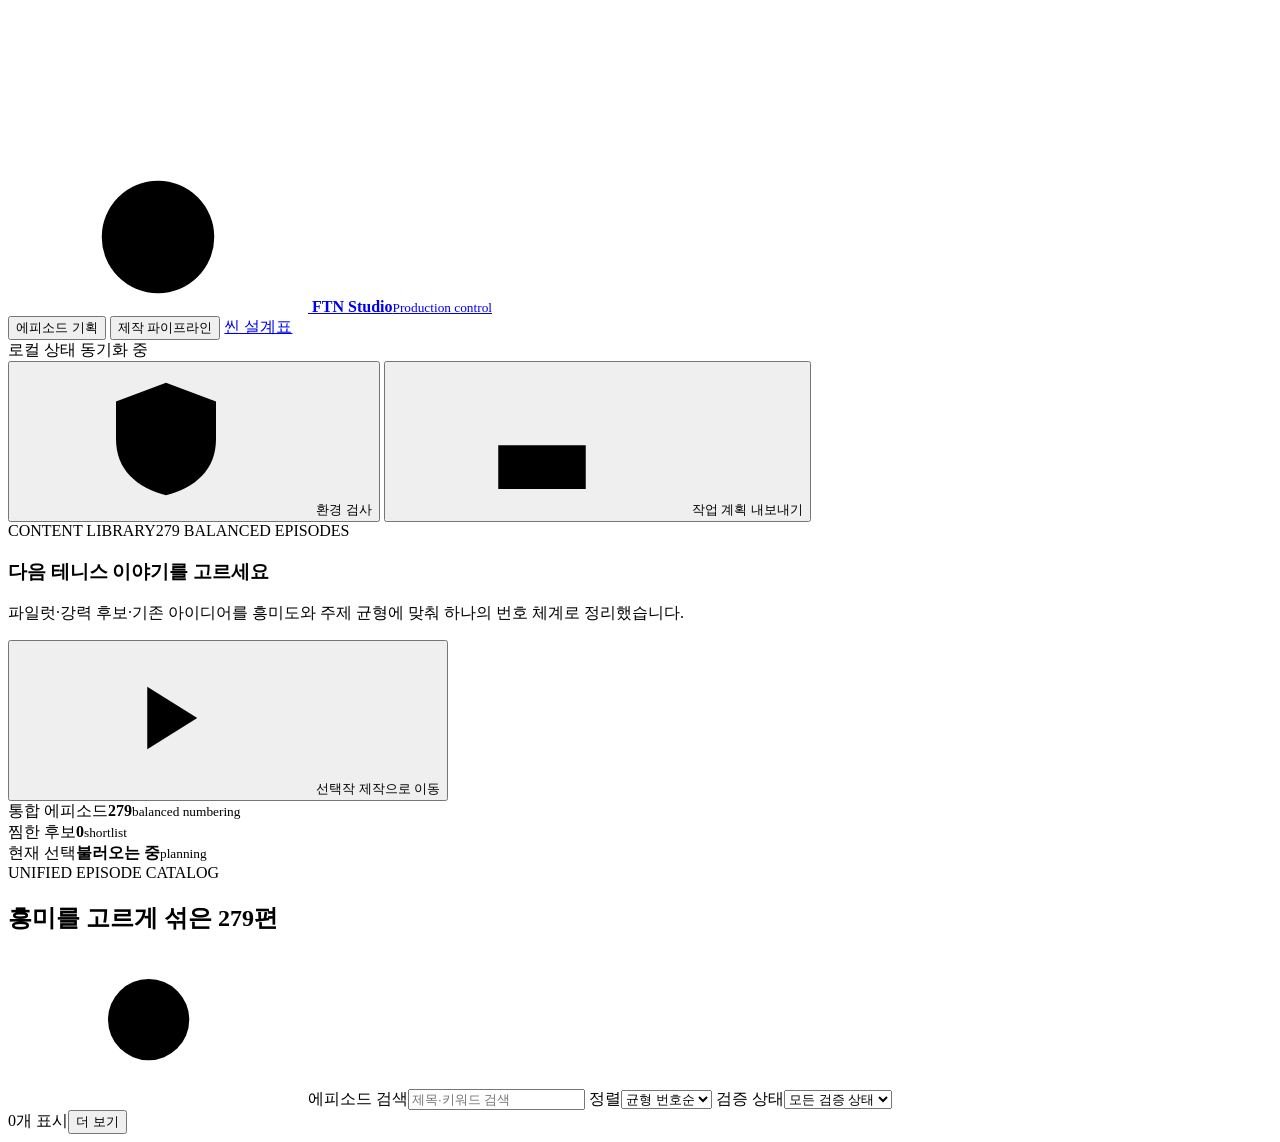
==== dashboard/public/index.html @ 21e05d6f "재미있는 테니스 노트 제작 파이프라인 초기 커밋 - 로컬 대시보드 (에피소드 기획 279편, 제작 파이프라인, 씬 설계표 에디터) - FTN-PILOT-02: V4 반전 다큐 대본" ====
<!doctype html>
<html lang="ko">
<head>
  <meta charset="utf-8">
  <meta name="viewport" content="width=device-width, initial-scale=1">
  <meta name="theme-color" content="#f3f5ef">
  <title>Fun Tennis Note Studio</title>
  <link rel="stylesheet" href="/styles.css?v=20260826-flow1">
</head>
<body>
  <svg class="svg-sprite" aria-hidden="true">
    <symbol id="i-ball" viewBox="0 0 24 24"><circle cx="12" cy="12" r="9"/><path d="M6.2 5.8c3.3 2.2 5.1 5.2 5.1 8.9M17.8 18.2c-3.3-2.2-5.1-5.2-5.1-8.9"/></symbol>
    <symbol id="i-play" viewBox="0 0 24 24"><path d="m9 7 8 5-8 5V7Z"/></symbol>
    <symbol id="i-check" viewBox="0 0 24 24"><path d="m5 12 4 4L19 6"/></symbol>
    <symbol id="i-settings" viewBox="0 0 24 24"><circle cx="12" cy="12" r="3"/><path d="M19.4 15a1.7 1.7 0 0 0 .3 1.9l.1.1-2.8 2.8-.1-.1a1.7 1.7 0 0 0-1.9-.3 1.7 1.7 0 0 0-1 1.6v.2h-4V21a1.7 1.7 0 0 0-1-1.6 1.7 1.7 0 0 0-1.9.3l-.1.1L4.2 17l.1-.1a1.7 1.7 0 0 0 .3-1.9A1.7 1.7 0 0 0 3 14H2.8v-4H3a1.7 1.7 0 0 0 1.6-1 1.7 1.7 0 0 0-.3-1.9L4.2 7 7 4.2l.1.1A1.7 1.7 0 0 0 9 4.6a1.7 1.7 0 0 0 1-1.6v-.2h4V3a1.7 1.7 0 0 0 1 1.6 1.7 1.7 0 0 0 1.9-.3l.1-.1L19.8 7l-.1.1a1.7 1.7 0 0 0-.3 1.9 1.7 1.7 0 0 0 1.6 1h.2v4H21a1.7 1.7 0 0 0-1.6 1Z"/></symbol>
    <symbol id="i-export" viewBox="0 0 24 24"><path d="M12 3v12m0-12 4 4m-4-4L8 7"/><path d="M5 13v7h14v-7"/></symbol>
    <symbol id="i-search" viewBox="0 0 24 24"><circle cx="10.5" cy="10.5" r="6.5"/><path d="m16 16 4 4"/></symbol>
    <symbol id="i-chevron" viewBox="0 0 24 24"><path d="m9 6 6 6-6 6"/></symbol>
    <symbol id="i-grid" viewBox="0 0 24 24"><rect x="3" y="3" width="7" height="7" rx="1"/><rect x="14" y="3" width="7" height="7" rx="1"/><rect x="3" y="14" width="7" height="7" rx="1"/><rect x="14" y="14" width="7" height="7" rx="1"/></symbol>
    <symbol id="i-layers" viewBox="0 0 24 24"><path d="m12 3 9 5-9 5-9-5 9-5Z"/><path d="m3 12 9 5 9-5M3 16l9 5 9-5"/></symbol>
    <symbol id="i-film" viewBox="0 0 24 24"><rect x="3" y="4" width="18" height="16" rx="2"/><path d="M7 4v16M17 4v16M3 9h4m10 0h4M3 15h4m10 0h4"/></symbol>
    <symbol id="i-audio" viewBox="0 0 24 24"><path d="M5 10v4h4l5 4V6l-5 4H5Z"/><path d="M18 9a4 4 0 0 1 0 6M20 6a8 8 0 0 1 0 12"/></symbol>
    <symbol id="i-shield" viewBox="0 0 24 24"><path d="M12 3 20 6v6c0 5-3.4 7.8-8 9-4.6-1.2-8-4-8-9V6l8-3Z"/><path d="m8 12 2.5 2.5L16 9"/></symbol>
    <symbol id="i-close" viewBox="0 0 24 24"><path d="m6 6 12 12M18 6 6 18"/></symbol>
    <symbol id="i-file" viewBox="0 0 24 24"><path d="M6 3h8l4 4v14H6V3Z"/><path d="M14 3v5h5M9 13h6M9 17h6"/></symbol>
  </svg>

  <div class="app-shell">
    <header class="app-header">
      <a class="brand" href="/" aria-label="Fun Tennis Note Studio 홈">
        <span class="brand-mark"><svg><use href="#i-ball"></use></svg></span>
        <span><strong>FTN Studio</strong><small>Production control</small></span>
      </a>
      <nav class="global-nav" aria-label="스튜디오 화면">
        <button class="global-nav-button active" data-view="planning" type="button">에피소드 기획</button>
        <button class="global-nav-button" data-view="pipeline" type="button">제작 파이프라인</button>
        <a class="global-nav-button" href="/scene-design.html">씬 설계표</a>
      </nav>
      <div class="header-status" aria-label="프로젝트 상태">
        <span class="live-dot"></span>
        <span id="saveState">로컬 상태 동기화 중</span>
      </div>
      <div class="header-actions">
        <button class="button button-ghost" id="validateButton" type="button">
          <svg><use href="#i-shield"></use></svg><span>환경 검사</span>
        </button>
        <button class="button button-primary" id="exportButton" type="button">
          <svg><use href="#i-export"></use></svg><span>작업 계획 내보내기</span>
        </button>
      </div>
    </header>

    <aside class="sidebar" id="pipelineSidebar" aria-label="제작 단계" hidden>
      <div class="sidebar-heading">
        <span>PIPELINE</span>
        <strong id="pipelinePercent">0%</strong>
      </div>
      <nav id="stageNav" class="stage-nav"></nav>
      <div class="sidebar-footer">
        <span class="eyebrow">PROJECT</span>
        <strong>FTN-EP-001-V2</strong>
        <span>9:16 · 78 sec · 18 cuts</span>
      </div>
    </aside>

    <main class="main-content">
      <section id="planningView" class="app-view planning-view">
        <section class="page-heading planning-heading">
          <div>
            <div class="eyebrow-row"><span class="eyebrow">CONTENT LIBRARY</span><span class="version-chip">279 BALANCED EPISODES</span></div>
            <h1>다음 테니스 이야기를 고르세요</h1>
            <p>파일럿·강력 후보·기존 아이디어를 흥미도와 주제 균형에 맞춰 하나의 번호 체계로 정리했습니다.</p>
          </div>
          <button class="button button-dark" id="continueSelectedButton" type="button">
            <svg><use href="#i-play"></use></svg><span>선택작 제작으로 이동</span>
          </button>
        </section>

        <section class="planning-summary" aria-label="에피소드 라이브러리 요약">
          <article><span>통합 에피소드</span><strong id="catalogCount">279</strong><small>balanced numbering</small></article>
          <article><span>찜한 후보</span><strong id="shortlistCount">0</strong><small>shortlist</small></article>
          <article class="active-episode-summary"><span>현재 선택</span><strong id="activeEpisodeTitle">불러오는 중</strong><small id="activeEpisodeStatus">planning</small></article>
        </section>

        <section class="panel catalog-panel" aria-labelledby="catalogTitle">
          <div class="panel-header catalog-header">
            <div><span class="eyebrow">UNIFIED EPISODE CATALOG</span><h2 id="catalogTitle">흥미를 고르게 섞은 279편</h2></div>
            <div class="catalog-toolbar">
              <label class="search-field catalog-search"><svg><use href="#i-search"></use></svg><span class="sr-only">에피소드 검색</span><input id="episodeSearch" type="search" placeholder="제목·키워드 검색"></label>
              <label class="compact-field"><span class="sr-only">정렬</span><select id="episodeSort"><option value="number">균형 번호순</option><option value="score">추천 점수순</option><option value="title">제목순</option></select></label>
              <label class="compact-field"><span class="sr-only">검증 상태</span><select id="verificationFilter"><option value="all">모든 검증 상태</option><option value="verified">검증 완료</option><option value="research_required">리서치 필요</option></select></label>
            </div>
          </div>
          <div id="categoryChips" class="category-chips" aria-label="에피소드 카테고리"></div>
          <div id="episodeGrid" class="episode-grid"></div>
          <div id="episodeEmpty" class="empty-state" hidden>조건에 맞는 에피소드가 없습니다.</div>
          <div class="catalog-footer"><span id="catalogResultCount">0개 표시</span><button class="button button-outline" id="loadMoreEpisodes" type="button">더 보기</button></div>
        </section>
      </section>

      <div id="pipelineView" class="app-view" hidden>
      <section class="page-heading">
        <div>
          <div class="eyebrow-row"><span class="eyebrow">재미있는 테니스 노트</span><span class="version-chip" id="pipelineVersion">RUNTIME V1</span></div>
          <h1 id="pipelineTitle">선택한 에피소드 불러오는 중</h1>
          <p id="pipelineSubtitle">기획부터 최종 검수까지, 자동 실행과 승인 지점을 한 화면에서 관리합니다.</p>
        </div>
        <button class="button button-dark" id="runNextButton" type="button">
          <svg><use href="#i-play"></use></svg>
          <span>다음 단계 실행</span>
        </button>
      </section>

      <section class="metric-grid" id="metricGrid" aria-label="프로젝트 요약"></section>

      <section class="panel script-dna-panel" aria-labelledby="scriptDnaTitle">
        <div class="panel-header script-dna-header">
          <div>
            <span class="eyebrow">SCRIPT DNA V3.2</span>
            <h2 id="scriptDnaTitle">질문에서 답으로 이어지는 4파트 문법</h2>
            <p>첫 질문을 18문장의 인과 흐름으로 풀고, 기술 정보는 쉬운 설명과 한 개의 근거로 정리합니다.</p>
          </div>
          <span class="script-lock">RULES LOCKED</span>
        </div>
        <div class="script-part-grid">
          <article class="script-part-card">
            <div class="script-part-meta"><b>01</b><span>0–12초</span></div>
            <h3>궁금증·전복</h3>
            <p>친숙한 대상에 관한 질문을 던지고 자연스러운 예상을 뒤집습니다.</p>
            <blockquote>“익숙한 {대상}, 왜 이렇게 만들어졌을까요?”</blockquote>
          </article>
          <article class="script-part-card">
            <div class="script-part-meta"><b>02</b><span>12–40초</span></div>
            <h3>원인 사슬·위기</h3>
            <p>달라진 한 가지가 움직임과 결과를 바꾸는 순서를 차근차근 잇습니다.</p>
            <blockquote>“작은 차이는 결국 경기 전체를 흔듭니다.”</blockquote>
          </article>
          <article class="script-part-card">
            <div class="script-part-meta"><b>03</b><span>40–72초</span></div>
            <h3>해결·검증</h3>
            <p>관점을 바꾼 해결책과 공식 근거를 처음 듣는 말로 설명합니다.</p>
            <blockquote>“해결은 힘이 아니라 조건을 바꾸는 데 있었습니다.”</blockquote>
          </article>
          <article class="script-part-card">
            <div class="script-part-meta"><b>04</b><span>72–90초</span></div>
            <h3>답변·다정한 회수</h3>
            <p>첫 질문에 명확히 답하고 새로운 정보 없이 편안하게 마무리합니다.</p>
            <blockquote>“이제 익숙한 모습이 왜 그렇게 정해졌는지 설명할 수 있습니다.”</blockquote>
          </article>
        </div>

        <div class="evidence-layer" aria-labelledby="evidenceLayerTitle">
          <div class="evidence-layer-copy">
            <span class="eyebrow">EVIDENCE LAYER</span>
            <h3 id="evidenceLayerTitle">전문성은 한 컷에 한 근거만</h3>
            <p>원리는 쉽게 읽고, 규격과 수치는 0.8~1.5초 그래픽으로 보완합니다.</p>
          </div>
          <div class="evidence-flow" aria-label="근거 표현 순서">
            <div><b>FACT</b><span>무슨 일이 있었나</span></div>
            <i aria-hidden="true">→</i>
            <div><b>WHY</b><span>원리 한 가지</span></div>
            <i aria-hidden="true">→</i>
            <div><b>PROOF</b><span>규격·단면·비교</span></div>
          </div>
          <div class="evidence-limits">
            <span>기술 컷 연속 2개 이하</span>
            <span>전문용어 최대 2개</span>
            <span>출처 없는 정밀 수치 금지</span>
          </div>
        </div>
        <div class="script-guardrails" aria-label="대본 고정 규칙">
          <span>정확히 18문장</span>
          <span>CUT 01 · 궁금증 질문</span>
          <span>CUT 10 · 위기 비트</span>
          <span>CUT 11 · 전환 선언</span>
          <span>CUT 18 · 첫 질문의 답</span>
          <span>한 문장 = 한 컷</span>
          <span>말투: -습니다 중심 · -까요?/-죠/-네요 포인트</span>
          <span>핵심 주장 = 원리 또는 근거 1개</span>
          <span class="script-ban">금지: 거든요 · 셈입니다 · 그렇죠 · 청자 호명</span>
        </div>
      </section>


      <section class="panel script-editor-panel" aria-labelledby="scriptEditorTitle">
        <div class="panel-header script-editor-header">
          <div>
            <span class="eyebrow">WORKING SCRIPT</span>
            <h2 id="scriptEditorTitle">18문장 대본 작업실</h2>
            <p>공식·1차 자료 조사 후 한국어 낭독 흐름을 다시 편집해, 자연스러운 18문장과 컷별 근거를 함께 저장합니다.</p>
          </div>
          <div class="script-editor-tools">
            <label class="rhythm-field" for="scriptRhythmProfile">
              <span>슬롯 리듬</span>
              <select id="scriptRhythmProfile">
                <option value="auto">자동 순환 · 권장</option>
                <option value="time">시간 압축</option>
                <option value="object">무관심 대상</option>
                <option value="rule">규정 인용</option>
                <option value="result">결과 선행</option>
                <option value="physics">물리 한계</option>
                <option value="history">인물·역사</option>
              </select>
              <small id="slotRhythmNote">에피소드마다 다른 슬롯 계열을 배정합니다.</small>
            </label>
            <span class="readiness-badge" id="projectReadiness">상태 확인 중</span>
          </div>
        </div>
        <textarea id="scriptEditor" class="script-editor" rows="18" spellcheck="false" aria-describedby="scriptEditorHelp"></textarea>
        <div class="operation-progress" id="scriptProgress" data-status="running" aria-live="polite" hidden>
          <div class="operation-progress-head"><span class="operation-progress-dot" aria-hidden="true"></span><strong id="scriptProgressLabel">대본 생성 준비</strong><b id="scriptProgressPercent">0%</b></div>
          <div class="operation-progress-track" id="scriptProgressBar" role="progressbar" aria-label="대본 작업 진행률" aria-valuemin="0" aria-valuemax="100" aria-valuenow="0"><span></span></div>
          <small id="scriptProgressDetail">작업을 준비하고 있습니다.</small>
        </div>
        <div class="script-editor-footer">
          <p id="scriptEditorHelp">공식자료는 한 번 저장하고, 문장만 반복해서 다듬을 수 있습니다.</p>
          <div class="script-action-flow" aria-label="대본 제작 단계">
            <div class="script-action-step" id="researchActionStep" data-state="pending">
              <span class="script-action-index" aria-hidden="true">1</span>
              <div>
                <button class="button button-outline" id="researchScriptButton" type="button">공식자료 조사</button>
                <small id="researchScriptStatus">에피소드마다 한 번</small>
              </div>
            </div>
            <div class="script-action-step" id="rewriteActionStep" data-state="locked">
              <span class="script-action-index" aria-hidden="true">2</span>
              <div>
                <button class="button button-outline" id="rewriteScriptButton" type="button">문장 다듬기</button>
                <small id="rewriteScriptStatus">조사 완료 후 반복 가능</small>
              </div>
            </div>
            <button class="button button-primary" id="saveScriptButton" type="button">대본 저장</button>
          </div>
        </div>
      </section>

      <section class="panel reference-library-panel" aria-labelledby="referenceLibraryTitle">
        <div class="panel-header reference-library-header">
          <div>
            <span class="eyebrow">REFERENCE LOCK</span>
            <h2 id="referenceLibraryTitle">테니스 형태·캐릭터·브랜드 기준</h2>
            <p>형태 4종은 모든 이미지·영상의 기준입니다. 테돌이와 테니스노트 브랜드는 필요할 때만 사용합니다.</p>
          </div>
          <span class="reference-ready-badge" id="referenceLibraryStatus">확인 중</span>
        </div>
        <div class="reference-asset-grid" id="referenceLibraryCards"></div>
        <div class="reference-policy-strip">
          <span><b>ALWAYS</b> 코트 · 공 · 네트 · 라켓 형태 잠금</span>
          <span><b>IF CHARACTER</b> 테돌이만 사용</span>
          <span><b>IF BRAND</b> 테니스노트 로고·아이콘만 사용</span>
        </div>
      </section>

      <section class="panel visual-research-panel" aria-labelledby="visualResearchTitle">
        <div class="panel-header visual-research-header">
          <div>
            <span class="eyebrow">SUBJECT RESEARCH</span>
            <h2 id="visualResearchTitle">주제별 형태 레퍼런스</h2>
            <p>낯선 장비와 구조는 특허·공식 자료·논문·실물 기록을 한 번 조사합니다. 선택하고 승인한 구조만 이미지와 영상 프롬프트에 사용합니다.</p>
          </div>
          <div class="visual-research-actions">
            <span class="reference-ready-badge" id="visualResearchStatus">조사 전</span>
            <button class="button button-outline" id="researchVisualReferencesButton" type="button">시각 레퍼런스 조사</button>
            <button class="button button-primary" id="approveVisualReferencesButton" type="button" disabled>선택 레퍼런스 승인</button>
          </div>
        </div>
        <div class="operation-progress" id="visualResearchProgress" data-status="running" aria-live="polite" hidden>
          <div class="operation-progress-head"><span class="operation-progress-dot" aria-hidden="true"></span><strong id="visualResearchProgressLabel">시각 조사 준비</strong><b id="visualResearchProgressPercent">0%</b></div>
          <div class="operation-progress-track" id="visualResearchProgressBar" role="progressbar" aria-label="시각 레퍼런스 조사 진행률" aria-valuemin="0" aria-valuemax="100" aria-valuenow="0"><span></span></div>
          <small id="visualResearchProgressDetail">조사 범위를 준비하고 있습니다.</small>
        </div>
        <div class="visual-research-empty" id="visualResearchEmpty">
          <span class="visual-research-empty-icon" aria-hidden="true"><svg><use href="#i-search"></use></svg></span>
          <div><strong>아직 주제 전용 레퍼런스가 없습니다.</strong><p>먼저 공식자료 조사를 끝낸 뒤 실행하세요. 공개 사용이 확인된 이미지만 로컬에 저장하고, 나머지는 출처 링크로 검토합니다.</p></div>
        </div>
        <div class="visual-geometry-summary" id="visualGeometrySummary" hidden></div>
        <div class="visual-reference-grid" id="visualReferenceCards" hidden></div>
        <div class="visual-research-warnings" id="visualResearchWarnings" hidden></div>
      </section>

      <div class="workspace-grid">
        <section class="panel provider-panel" aria-labelledby="providerTitle">
          <div class="panel-header">
            <div>
              <span class="eyebrow">GENERATION ENGINE</span>
              <h2 id="providerTitle">생성 엔진</h2>
            </div>
            <span class="help-text">기본값이며 컷별 변경 가능</span>
          </div>
          <div id="providerCards" class="provider-cards"></div>
          <div class="provider-controls">
            <label class="field">
              <span>컷당 후보 수</span>
              <select id="variantSelect">
                <option value="1">1개</option>
                <option value="2">2개</option>
                <option value="3">3개</option>
                <option value="4">4개</option>
              </select>
            </label>
            <label class="field">
              <span>프롬프트 언어</span>
              <select id="languageSelect">
                <option value="en">English</option>
                <option value="ko">한국어</option>
              </select>
            </label>
            <button class="button button-outline" id="applyProviderAll" type="button">기본 엔진을 전체 컷에 적용</button>
          </div>
          <div class="guardrail-row">
            <label class="switch-control">
              <input id="silentToggle" type="checkbox">
              <span class="switch-ui" aria-hidden="true"></span>
              <span><strong>무음 생성</strong><small>음성·음악·효과음 생성 금지</small></span>
            </label>
            <label class="switch-control">
              <input id="labelsToggle" type="checkbox">
              <span class="switch-ui" aria-hidden="true"></span>
              <span><strong>기술 라벨 후반 삽입</strong><small>생성 영상의 깨진 글자 방지</small></span>
            </label>
          </div>
        </section>

        <section class="panel automation-panel" aria-labelledby="automationTitle">
          <div class="panel-header">
            <div>
              <span class="eyebrow">AUTOMATION</span>
              <h2 id="automationTitle">단계별 실행 방식</h2>
            </div>
            <button class="text-button" id="saveButton" type="button">지금 저장</button>
          </div>
          <div class="mode-legend" aria-label="실행 방식 설명">
            <span><i class="legend-auto"></i>자동</span>
            <span><i class="legend-review"></i>검토 후</span>
            <span><i class="legend-manual"></i>수동</span>
          </div>
          <div id="automationList" class="automation-list"></div>
        </section>
      </div>

      <section class="panel voice-panel" aria-labelledby="voiceTitle">
        <div class="panel-header voice-header">
          <div><span class="eyebrow">TYPECAST TTS</span><h2 id="voiceTitle">필재 목소리 더빙</h2></div>
          <span class="connection-badge" id="typecastConnection">연결 확인 중</span>
        </div>
        <div class="voice-layout">
          <div class="voice-settings">
            <div class="voice-callout" id="typecastCallout"></div>
            <div class="voice-fields">
              <label class="field"><span>목소리</span><select id="typecastVoiceSelect"><option value="">필재 · 목록 새로고침 필요</option></select></label>
              <label class="field"><span>Voice ID</span><input id="typecastVoiceId" type="text" placeholder="tc_... 또는 uc_..." autocomplete="off"></label>
              <label class="field"><span>모델</span><select id="typecastModel"><option value="ssfm-v30">SSFM v3.0 · 권장</option><option value="ssfm-v21">SSFM v2.1</option></select></label>
              <label class="field"><span>발화 속도</span><input id="typecastTempo" type="number" min="0.5" max="2" step="0.01"></label>
              <label class="field"><span>문장 간격 목표</span><div class="suffix-input"><input id="sentenceGapMs" type="number" min="0" max="1000" step="10"><span>ms</span></div></label>
            </div>
            <p class="voice-note">문장 간격은 생성 후 편집 목표값입니다. Typecast API에는 문장 간 무음 길이를 직접 고정하는 옵션이 없어, 생성본을 듣고 70~110ms 범위로 정리합니다.</p>
            <div class="voice-actions">
              <button class="button button-outline" id="refreshVoicesButton" type="button">목소리 목록 새로고침</button>
              <a class="button button-ghost" id="openTypecastApiConsole" href="https://typecast.ai/developers/api/" target="_blank" rel="noreferrer">API 콘솔 열기</a>
              <a class="button button-ghost" id="openTypecastStudio" href="https://studio.typecast.ai/text-to-speech" target="_blank" rel="noreferrer">Typecast Studio 열기</a>
              <button class="button button-ghost" id="checkVoiceFileButton" type="button">내보낸 WAV 확인</button>
              <button class="button button-primary" id="generateVoiceButton" type="button">더빙 생성</button>
            </div>
            <div class="operation-progress" id="voiceProgress" data-status="running" aria-live="polite" hidden>
              <div class="operation-progress-head"><span class="operation-progress-dot" aria-hidden="true"></span><strong id="voiceProgressLabel">더빙 생성 준비</strong><b id="voiceProgressPercent">0%</b></div>
              <div class="operation-progress-track" id="voiceProgressBar" role="progressbar" aria-label="Typecast 더빙 생성 진행률" aria-valuemin="0" aria-valuemax="100" aria-valuenow="0"><span></span></div>
              <small id="voiceProgressDetail">Typecast 요청을 준비하고 있습니다.</small>
            </div>
          </div>
          <div class="script-preview">
            <div class="script-meta"><span>최종 내레이션</span><strong id="scriptCharacters">0자</strong></div>
            <div id="narrationScript" class="script-text"></div>
            <div class="audio-result" id="voiceResult"></div>
          </div>
        </div>
      </section>

      <section class="panel production-launch-panel" aria-labelledby="productionLaunchTitle">
        <div class="panel-header production-launch-header">
          <div><span class="eyebrow">PRODUCTION LAUNCH</span><h2 id="productionLaunchTitle">스토리보드 · 영상 제작</h2><p>Higgsfield 연결 컷은 실제 파일을 생성하고, Flow 컷은 웹 실행용 대기열로 분리합니다.</p></div>
          <span class="production-sequence">더빙 → 스토리보드 → 영상</span>
        </div>
        <div class="production-launch-grid">
          <article class="production-launch-card" id="storyboardLaunchCard">
            <span class="production-launch-number">04</span>
            <span class="production-launch-icon" aria-hidden="true"><svg><use href="#i-layers"></use></svg></span>
            <div class="production-launch-copy"><span id="storyboardLaunchStatus" class="production-launch-status">상태 확인 중</span><h3>스토리보드 제작</h3><p id="storyboardLaunchNote">18컷의 첫 장면 이미지를 실제 생성하고 검토 시트 2장으로 묶습니다.</p></div>
            <button class="button button-primary production-launch-button" id="buildStoryboardButton" data-run-stage="keyframes" type="button">스토리보드 실제 생성</button>
          </article>
          <div class="production-launch-arrow" aria-hidden="true"><svg><use href="#i-chevron"></use></svg></div>
          <article class="production-launch-card" id="videoLaunchCard">
            <span class="production-launch-number">05</span>
            <span class="production-launch-icon" aria-hidden="true"><svg><use href="#i-film"></use></svg></span>
            <div class="production-launch-copy"><span id="videoLaunchStatus" class="production-launch-status">상태 확인 중</span><h3>영상 제작</h3><p id="videoLaunchNote">Higgsfield 컷은 실제 영상을 생성하며 Flow 컷은 웹 수동 실행으로 남깁니다.</p></div>
            <button class="button button-primary production-launch-button" id="buildVideoButton" data-run-stage="video" type="button">영상 실제 생성</button>
          </article>
        </div>
        <div class="operation-progress" id="videoProgress" data-status="idle" aria-live="polite" hidden>
          <div class="operation-progress-head"><span class="operation-progress-dot" aria-hidden="true"></span><strong id="videoProgressLabel">영상 생성 준비</strong><b id="videoProgressPercent">0%</b></div>
          <div class="operation-progress-track" id="videoProgressBar" role="progressbar" aria-label="Higgsfield 영상 생성 진행률" aria-valuemin="0" aria-valuemax="100" aria-valuenow="0"><span></span></div>
          <small id="videoProgressDetail">Higgsfield로 설정한 컷만 실제 생성합니다.</small>
        </div>
      </section>

      <section class="panel flow-prompt-panel" aria-labelledby="flowPromptTitle">
        <div class="flow-prompt-header">
          <div class="flow-prompt-heading">
            <span class="flow-prompt-mark" aria-hidden="true"><svg><use href="#i-layers"></use></svg></span>
            <div><span class="eyebrow">FLOW HANDOFF</span><h2 id="flowPromptTitle">Flow 이미지·영상 프롬프트</h2><p>긴 공통 앵커를 컷마다 한 장면·한 동작으로 압축하고, 첨부할 Ingredients와 시작 프레임을 따로 안내합니다.</p></div>
          </div>
          <div class="flow-prompt-actions">
            <button class="button button-outline flow-prompt-build" id="flowVisualDesignButton" type="button"><svg><use href="#i-refresh"></use></svg><span>시각 설계 다시 만들기</span></button>
            <button class="button button-dark flow-prompt-build" id="buildFlowPromptsButton" type="button"><svg><use href="#i-export"></use></svg><span>Flow 프롬프트 패키지 만들기</span></button>
          </div>
        </div>
        <div class="flow-prompt-steps" aria-label="Flow 적용 순서">
          <span><b>01</b> 이미지 프롬프트</span><span><b>02</b> Ingredients 첨부</span><span><b>03</b> 시작 프레임 → 영상</span>
        </div>
        <p class="flow-prompt-status" id="flowPromptStatus" aria-live="polite">영어 프롬프트 권장 · 컷 상세에서 한국어/영어를 전환하고 바로 복사할 수 있습니다.</p>
        <div class="operation-progress flow-operation-progress" id="flowPromptProgress" data-status="idle" aria-live="polite" hidden>
          <div class="operation-progress-head"><span class="operation-progress-dot" aria-hidden="true"></span><strong id="flowPromptProgressLabel">시각 설계 준비</strong><b id="flowPromptProgressPercent">0%</b></div>
          <div class="operation-progress-track" id="flowPromptProgressBar" role="progressbar" aria-label="18컷 시각 설계와 Flow 프롬프트 진행률" aria-valuemin="0" aria-valuemax="100" aria-valuenow="0"><span></span></div>
          <small id="flowPromptProgressDetail">공식자료와 구조 레퍼런스를 다시 사용합니다.</small>
        </div>
      </section>

      <section class="panel shot-panel" aria-labelledby="shotTitle">
        <div class="panel-header shot-header">
          <div>
            <span class="eyebrow">SHOT QUEUE</span>
            <h2 id="shotTitle">18컷 제작 대기열</h2>
          </div>
          <div class="shot-toolbar">
            <label class="search-field">
              <svg><use href="#i-search"></use></svg>
              <span class="sr-only">컷 검색</span>
              <input id="shotSearch" type="search" placeholder="내레이션 검색">
            </label>
            <label class="compact-field">
              <span class="sr-only">엔진 필터</span>
              <select id="providerFilter">
                <option value="all">모든 엔진</option>
                <option value="flow">Flow</option>
                <option value="higgsfield">Higgsfield</option>
              </select>
            </label>
          </div>
        </div>
        <div class="bulk-bar">
          <span><strong id="selectedCount">0</strong>개 선택</span>
          <div class="bulk-group" aria-label="선택 컷 생성 방식 일괄 변경">
            <label class="compact-field">
              <span class="sr-only">선택 컷 생성 방식</span>
              <select id="bulkGenerationMode">
                <option value="keyframe">키프레임 → 영상</option>
                <option value="direct">바로 영상</option>
              </select>
            </label>
            <button class="button button-small button-outline" id="applyBulkMode" type="button">방식 적용</button>
          </div>
          <div class="bulk-group" aria-label="선택 스토리보드 이미지 모델 일괄 변경">
            <label class="compact-field bulk-image-model-field">
              <span class="sr-only">선택 컷 이미지 모델</span>
              <select id="bulkImageModel">
                <option value="nano-banana-2-lite">Nano Banana 2 Lite</option>
                <option value="nano-banana-2">Nano Banana 2</option>
                <option value="nano-banana-pro">Nano Banana Pro</option>
              </select>
            </label>
            <button class="button button-small button-outline" id="applyBulkImageModel" type="button">이미지 모델 적용</button>
          </div>
          <div class="bulk-group" aria-label="선택 컷 영상 엔진과 모델 일괄 변경">
          <label class="compact-field">
            <span class="sr-only">선택 컷 엔진</span>
            <select id="bulkProvider">
              <option value="flow">Flow로 변경</option>
              <option value="higgsfield">Higgsfield로 변경</option>
            </select>
          </label>
          <label class="compact-field bulk-model-field">
            <span class="sr-only">선택 컷 모델</span>
            <select id="bulkModel" aria-label="선택한 컷에 적용할 모델"></select>
          </label>
          <button class="button button-small button-outline" id="applyBulkProvider" type="button">선택 엔진·모델 적용</button>
          </div>
        </div>
        <div class="operation-progress operation-progress-static" id="imageProgress" data-status="idle" aria-live="polite">
          <div class="operation-progress-head"><span class="operation-progress-dot" aria-hidden="true"></span><strong id="imageProgressLabel">스토리보드 준비 전</strong><b id="imageProgressPercent">0%</b></div>
          <div class="operation-progress-track" id="imageProgressBar" role="progressbar" aria-label="스토리보드 제작 진행률" aria-valuemin="0" aria-valuemax="100" aria-valuenow="0"><span></span></div>
          <small id="imageProgressDetail">대기열·파일 등록·승인 상태를 실제 완료 수로 표시합니다.</small>
        </div>
        <section class="storyboard-overview" aria-labelledby="storyboardOverviewTitle">
          <div class="storyboard-overview-header">
            <div><span class="eyebrow">STORYBOARD SHEETS</span><h3 id="storyboardOverviewTitle">18컷 시작 프레임 · 2장</h3><p>각 컷의 첫 장면을 1–9컷과 10–18컷으로 묶어 한눈에 검토합니다.</p></div>
            <span id="storyboardOverviewStatus" class="storyboard-overview-status">2장 예정</span>
          </div>
          <div id="storyboardSheetGrid" class="storyboard-sheet-grid"></div>
        </section>
        <details class="model-credit-samples">
          <summary class="model-credit-summary">
            <div class="model-credit-header"><div><span class="eyebrow">CREDIT SAMPLE</span><h3 id="modelCreditTitle">모델별 소모 크레딧 수준</h3></div><span id="creditSampleUpdated"></span></div>
            <span class="model-credit-toggle" aria-hidden="true"><svg><use href="#i-chevron"></use></svg></span>
          </summary>
          <div class="model-credit-body" aria-labelledby="modelCreditTitle">
            <div id="modelCreditSamples"></div>
            <p>1개 결과 기준입니다. 후보 수가 2개면 두 배로 계산되며 실제 실행 직전 서비스 화면의 단가를 다시 확인하세요.</p>
          </div>
        </details>
        <div class="shot-table-wrap">
          <table class="shot-table">
            <thead>
              <tr>
                <th class="check-cell"><label><span class="sr-only">전체 선택</span><input id="selectAllShots" type="checkbox"></label></th>
                <th>컷</th>
                <th>구간·내레이션</th>
                <th>생성 방식</th>
                <th>이미지 모델</th>
                <th>영상 엔진</th>
                <th>영상 모델</th>
                <th>스토리보드</th>
                <th><span class="sr-only">상세</span></th>
              </tr>
            </thead>
            <tbody id="shotTableBody"></tbody>
          </table>
        </div>
        <div id="shotEmpty" class="empty-state" hidden>조건에 맞는 컷이 없습니다.</div>
      </section>

      <div class="lower-grid">
        <section class="panel budget-panel" aria-labelledby="budgetTitle">
          <div class="panel-header">
            <div><span class="eyebrow">CREDIT PLAN</span><h2 id="budgetTitle">예상 사용량</h2></div>
          </div>
          <div id="budgetContent"></div>
        </section>
        <section class="panel artifact-panel" aria-labelledby="artifactTitle">
          <div class="panel-header">
            <div><span class="eyebrow">RECENT OUTPUT</span><h2 id="artifactTitle">최근 산출물</h2></div>
          </div>
          <div id="artifactList" class="artifact-list"></div>
        </section>
      </div>
      </div>
    </main>
  </div>

  <dialog id="shotDialog" class="dialog">
    <div class="dialog-shell">
      <div class="dialog-header">
        <div><span class="eyebrow" id="dialogEyebrow">CUT</span><h2 id="dialogTitle">컷 상세</h2></div>
        <button class="icon-button" data-close-dialog="shotDialog" type="button" aria-label="컷 상세 닫기"><svg><use href="#i-close"></use></svg></button>
      </div>
      <div id="shotDialogBody" class="dialog-body"></div>
    </div>
  </dialog>

  <dialog id="validationDialog" class="dialog">
    <div class="dialog-shell dialog-small">
      <div class="dialog-header">
        <div><span class="eyebrow">ENVIRONMENT</span><h2>제작 환경 검사</h2></div>
        <button class="icon-button" data-close-dialog="validationDialog" type="button" aria-label="환경 검사 닫기"><svg><use href="#i-close"></use></svg></button>
      </div>
      <div id="validationBody" class="dialog-body"></div>
    </div>
  </dialog>

  <dialog id="episodeDialog" class="dialog">
    <div class="dialog-shell dialog-small">
      <div class="dialog-header">
        <div><span class="eyebrow" id="episodeDialogEyebrow">EPISODE</span><h2 id="episodeDialogTitle">에피소드 상세</h2></div>
        <button class="icon-button" data-close-dialog="episodeDialog" type="button" aria-label="에피소드 상세 닫기"><svg><use href="#i-close"></use></svg></button>
      </div>
      <div id="episodeDialogBody" class="dialog-body"></div>
    </div>
  </dialog>

  <div id="toastRegion" class="toast-region" aria-live="polite" aria-atomic="true"></div>
  <script src="/app.js?v=20260826-flow1" type="module"></script>
</body>
</html>
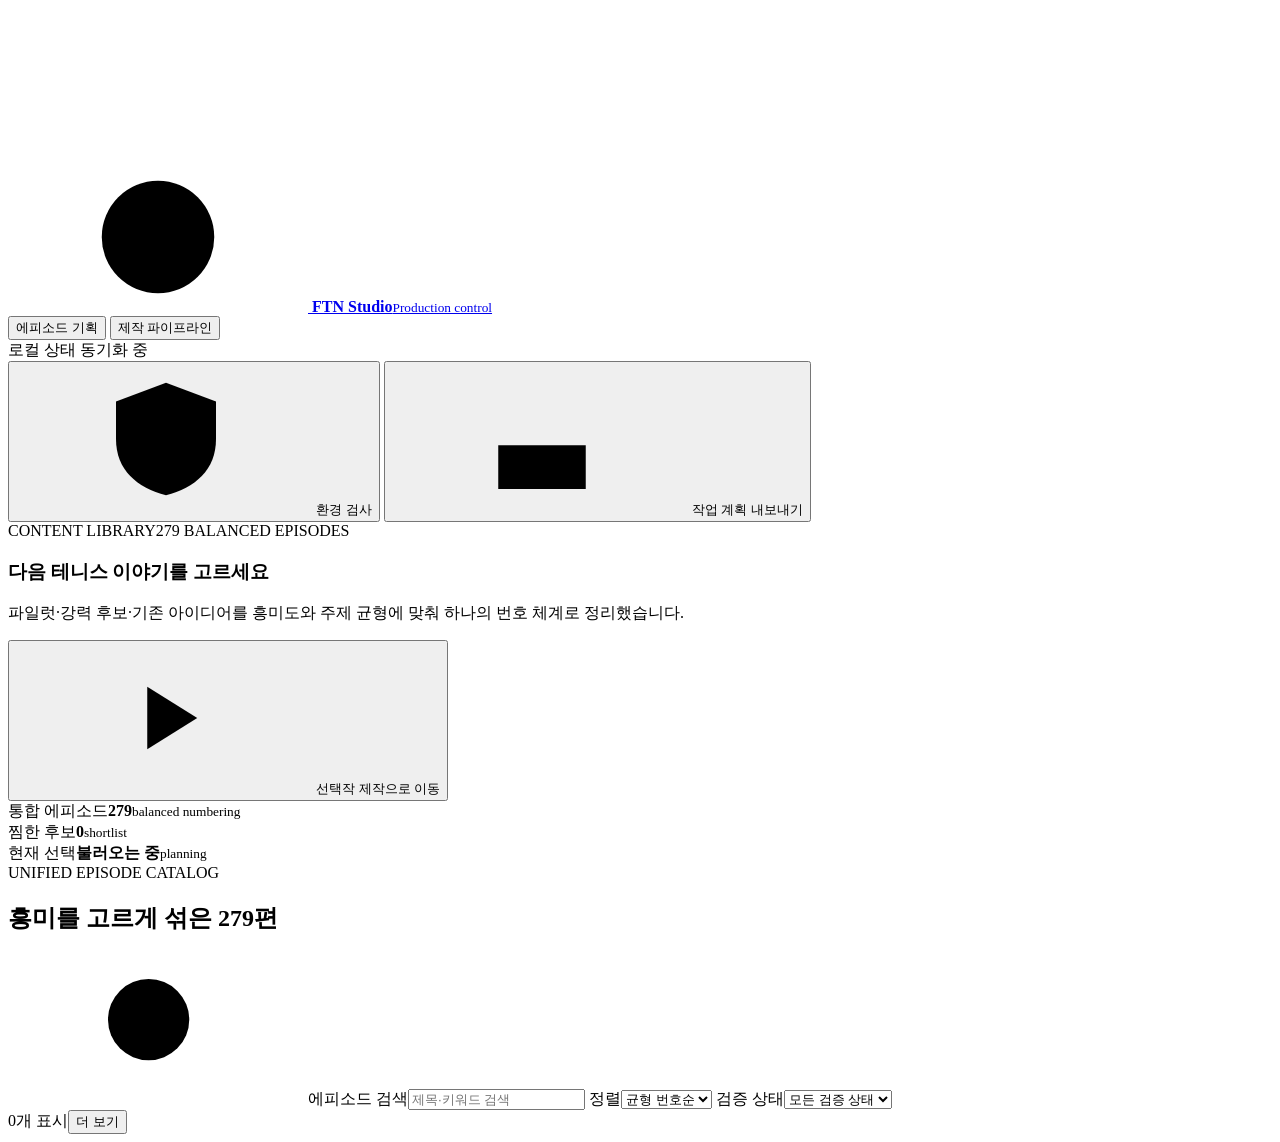
==== commit 4f401f59: "대시보드 개편: 9단계 플로우·씬설계표 보드·조사 컨텍스트 연동·폴더 번호 체계 - 파이프라인 9단계 순차 재정렬, AUTOMATION 패널을 사이드바로 통합(실행 방식+실행 버튼" ====
--- a/dashboard/public/index.html
+++ b/dashboard/public/index.html
@@ -34,7 +34,6 @@
       <nav class="global-nav" aria-label="스튜디오 화면">
         <button class="global-nav-button active" data-view="planning" type="button">에피소드 기획</button>
         <button class="global-nav-button" data-view="pipeline" type="button">제작 파이프라인</button>
-        <a class="global-nav-button" href="/scene-design.html">씬 설계표</a>
       </nav>
       <div class="header-status" aria-label="프로젝트 상태">
         <span class="live-dot"></span>
@@ -58,8 +57,8 @@
       <nav id="stageNav" class="stage-nav"></nav>
       <div class="sidebar-footer">
         <span class="eyebrow">PROJECT</span>
-        <strong>FTN-EP-001-V2</strong>
-        <span>9:16 · 78 sec · 18 cuts</span>
+        <strong id="sidebarProjectCode">FTN-EP-—</strong>
+        <span id="sidebarProjectMeta">9:16</span>
       </div>
     </aside>
 
@@ -113,39 +112,84 @@
 
       <section class="metric-grid" id="metricGrid" aria-label="프로젝트 요약"></section>
 
-      <section class="panel script-dna-panel" aria-labelledby="scriptDnaTitle">
+      <details class="panel reference-library-panel" id="referenceLibraryPanel">
+        <summary class="reference-library-summary">
+          <div>
+            <span class="eyebrow">REFERENCE LOCK</span>
+            <h2 id="referenceLibraryTitle">테니스 형태·캐릭터·브랜드 기준</h2>
+          </div>
+          <span class="reference-ready-badge" id="referenceLibraryStatus">확인 중</span>
+        </summary>
+        <p class="reference-library-desc">형태 4종(공·코트·네트·라켓)은 모든 엔진의 이미지·영상 생성에 필수 첨부합니다. 테돌이는 매 화 최소 1회 엑스트라·설명 캐릭터로 등장하고, 간판·브랜드가 필요한 장면은 테니스노트 로고만 사용합니다.</p>
+        <div class="reference-asset-grid" id="referenceLibraryCards"></div>
+        <div class="reference-policy-strip">
+          <span><b>ALWAYS</b> 코트 · 공 · 네트 · 라켓 형태 잠금</span>
+          <span><b>CHARACTER</b> 테돌이 · 매 화 1회 이상 등장</span>
+          <span><b>IF BRAND</b> 테니스노트 로고·아이콘만 사용</span>
+          <label class="button button-small button-outline reference-upload-label">레퍼런스 추가<input type="file" id="referenceUploadInput" accept="image/png,image/jpeg,image/webp" multiple hidden></label>
+        </div>
+      </details>
+
+            <section class="panel visual-research-panel" aria-labelledby="visualResearchTitle">
+        <div class="panel-header visual-research-header">
+          <div>
+            <span class="eyebrow">SUBJECT RESEARCH</span>
+            <h2 id="visualResearchTitle">주제별 형태 레퍼런스</h2>
+            <p>공식자료(팩트·출처)와 시각 자료(형태·구조 레퍼런스)를 한 번에 조사합니다. 선택·승인한 구조만 이미지와 영상 프롬프트에 사용합니다.</p>
+          </div>
+          <div class="visual-research-actions">
+            <span class="reference-ready-badge" id="visualResearchStatus">조사 전</span>
+            <button class="button button-outline" id="researchVisualReferencesButton" type="button">자료 조사 시작 (공식+시각)</button>
+            <button class="button button-primary" id="approveVisualReferencesButton" type="button" disabled>선택 레퍼런스 승인</button>
+          </div>
+        </div>
+        <div class="operation-progress" id="visualResearchProgress" data-status="running" aria-live="polite" hidden>
+          <div class="operation-progress-head"><span class="operation-progress-dot" aria-hidden="true"></span><strong id="visualResearchProgressLabel">시각 조사 준비</strong><b id="visualResearchProgressPercent">0%</b></div>
+          <div class="operation-progress-track" id="visualResearchProgressBar" role="progressbar" aria-label="시각 레퍼런스 조사 진행률" aria-valuemin="0" aria-valuemax="100" aria-valuenow="0"><span></span></div>
+          <small id="visualResearchProgressDetail">조사 범위를 준비하고 있습니다.</small>
+        </div>
+        <div class="visual-research-empty" id="visualResearchEmpty">
+          <span class="visual-research-empty-icon" aria-hidden="true"><svg><use href="#i-search"></use></svg></span>
+          <div><strong>아직 주제 전용 레퍼런스가 없습니다.</strong><p>버튼 하나로 공식자료 조사와 시각 레퍼런스 조사가 순서대로 실행됩니다. 공개 사용이 확인된 이미지만 로컬에 저장하고, 나머지는 출처 링크로 검토합니다.</p></div>
+        </div>
+        <div class="visual-geometry-summary" id="visualGeometrySummary" hidden></div>
+        <div class="visual-reference-grid" id="visualReferenceCards" hidden></div>
+        <div class="visual-research-warnings" id="visualResearchWarnings" hidden></div>
+      </section>
+
+      <section class="panel script-dna-panel" aria-labelledby="scriptDnaTitle" hidden>
         <div class="panel-header script-dna-header">
           <div>
-            <span class="eyebrow">SCRIPT DNA V3.2</span>
-            <h2 id="scriptDnaTitle">질문에서 답으로 이어지는 4파트 문법</h2>
-            <p>첫 질문을 18문장의 인과 흐름으로 풀고, 기술 정보는 쉬운 설명과 한 개의 근거로 정리합니다.</p>
+            <span class="eyebrow">SCRIPT DNA V4 · 반전 다큐 아크</span>
+            <h2 id="scriptDnaTitle">반전 훅에서 다큐 종결로 이어지는 스토리 문법</h2>
+            <p>①강한 훅 ②최소 1회의 반전 ③의문문 한두 번 ④완결감 있는 종결 — 소재에 맞으면 18문장 반전 다큐 아크를 쓰고, 어색하면 4원칙만 지키며 변형합니다.</p>
           </div>
           <span class="script-lock">RULES LOCKED</span>
         </div>
         <div class="script-part-grid">
           <article class="script-part-card">
-            <div class="script-part-meta"><b>01</b><span>0–12초</span></div>
-            <h3>궁금증·전복</h3>
-            <p>친숙한 대상에 관한 질문을 던지고 자연스러운 예상을 뒤집습니다.</p>
-            <blockquote>“익숙한 {대상}, 왜 이렇게 만들어졌을까요?”</blockquote>
+            <div class="script-part-meta"><b>01</b><span>0–18초 · CUT 1~3</span></div>
+            <h3>반전 훅 · 뜻밖의 과거</h3>
+            <p>질문이 아니라 선언으로 엽니다. 익숙한 대상의 뜻밖의 정체를 단정해 시청을 멈추게 합니다.</p>
+            <blockquote>“코트를 점령한 이 노란 공, 사실 쉰 살을 갓 넘긴 신입입니다.”</blockquote>
           </article>
           <article class="script-part-card">
-            <div class="script-part-meta"><b>02</b><span>12–40초</span></div>
-            <h3>원인 사슬·위기</h3>
-            <p>달라진 한 가지가 움직임과 결과를 바꾸는 순서를 차근차근 잇습니다.</p>
-            <blockquote>“작은 차이는 결국 경기 전체를 흔듭니다.”</blockquote>
+            <div class="script-part-meta"><b>02</b><span>18–45초 · CUT 4~8</span></div>
+            <h3>미스터리 발생 · 해답 발견</h3>
+            <p>변화의 계기로 묘한 문제가 생기고, 감각적인 현상을 거쳐 해답이 발견됩니다.</p>
+            <blockquote>“흰 공이 흰 라인을 지나는 순간, 감쪽같이 사라져 버린 겁니다.”</blockquote>
           </article>
           <article class="script-part-card">
-            <div class="script-part-meta"><b>03</b><span>40–72초</span></div>
-            <h3>해결·검증</h3>
-            <p>관점을 바꾼 해결책과 공식 근거를 처음 듣는 말로 설명합니다.</p>
-            <blockquote>“해결은 힘이 아니라 조건을 바꾸는 데 있었습니다.”</blockquote>
+            <div class="script-part-meta"><b>03</b><span>45–72초 · CUT 9~13</span></div>
+            <h3>두 번째 반전 · 유일한 질문 · 해소</h3>
+            <p>뜻밖의 장애물을 세우고, 에피소드의 유일한 의문문으로 궁금증을 터뜨린 뒤 신중하게 해소합니다.</p>
+            <blockquote>“그렇다면 규칙은 왜 바로 문을 열어주지 않았을까요?”</blockquote>
           </article>
           <article class="script-part-card">
-            <div class="script-part-meta"><b>04</b><span>72–90초</span></div>
-            <h3>답변·다정한 회수</h3>
-            <p>첫 질문에 명확히 답하고 새로운 정보 없이 편안하게 마무리합니다.</p>
-            <blockquote>“이제 익숙한 모습이 왜 그렇게 정해졌는지 설명할 수 있습니다.”</blockquote>
+            <div class="script-part-meta"><b>04</b><span>72–100초 · CUT 14~18</span></div>
+            <h3>잔여 사실 · 회수 · 다큐 종결</h3>
+            <p>오해를 바로잡는 의외의 사실을 하나 주고, 첫 훅의 대상을 다시 불러 완결감 있는 어미로 닫습니다.</p>
+            <blockquote>“알고 보면 보는 사람을 위해 허용된 색이었던 것이었습니다.”</blockquote>
           </article>
         </div>
 
@@ -169,14 +213,15 @@
           </div>
         </div>
         <div class="script-guardrails" aria-label="대본 고정 규칙">
-          <span>정확히 18문장</span>
-          <span>CUT 01 · 궁금증 질문</span>
-          <span>CUT 10 · 위기 비트</span>
-          <span>CUT 11 · 전환 선언</span>
-          <span>CUT 18 · 첫 질문의 답</span>
-          <span>한 문장 = 한 컷</span>
-          <span>말투: -습니다 중심 · -까요?/-죠/-네요 포인트</span>
-          <span>핵심 주장 = 원리 또는 근거 1개</span>
+          <span>정확히 18문장 · 한 문장 = 한 컷</span>
+          <span>CUT 01 · 반전 훅 (질문 금지)</span>
+          <span>CUT 09 · 두 번째 반전</span>
+          <span>CUT 11 · 유일한 의문문</span>
+          <span>CUT 14 · 오해 교정 잔여 사실</span>
+          <span>CUT 18 · "~였던 것이었습니다" 종결</span>
+          <span>말투: -습니다 8~13 · -죠/-까요 4~6</span>
+          <span>공백 제외 650~850자 · TTS 템포 1.2</span>
+          <span>틀 아님: 4원칙 지키면 슬롯 변형 가능</span>
           <span class="script-ban">금지: 거든요 · 셈입니다 · 그렇죠 · 청자 호명</span>
         </div>
       </section>
@@ -234,52 +279,10 @@
         </div>
       </section>
 
-      <section class="panel reference-library-panel" aria-labelledby="referenceLibraryTitle">
-        <div class="panel-header reference-library-header">
-          <div>
-            <span class="eyebrow">REFERENCE LOCK</span>
-            <h2 id="referenceLibraryTitle">테니스 형태·캐릭터·브랜드 기준</h2>
-            <p>형태 4종은 모든 이미지·영상의 기준입니다. 테돌이와 테니스노트 브랜드는 필요할 때만 사용합니다.</p>
-          </div>
-          <span class="reference-ready-badge" id="referenceLibraryStatus">확인 중</span>
-        </div>
-        <div class="reference-asset-grid" id="referenceLibraryCards"></div>
-        <div class="reference-policy-strip">
-          <span><b>ALWAYS</b> 코트 · 공 · 네트 · 라켓 형태 잠금</span>
-          <span><b>IF CHARACTER</b> 테돌이만 사용</span>
-          <span><b>IF BRAND</b> 테니스노트 로고·아이콘만 사용</span>
-        </div>
-      </section>
-
-      <section class="panel visual-research-panel" aria-labelledby="visualResearchTitle">
-        <div class="panel-header visual-research-header">
-          <div>
-            <span class="eyebrow">SUBJECT RESEARCH</span>
-            <h2 id="visualResearchTitle">주제별 형태 레퍼런스</h2>
-            <p>낯선 장비와 구조는 특허·공식 자료·논문·실물 기록을 한 번 조사합니다. 선택하고 승인한 구조만 이미지와 영상 프롬프트에 사용합니다.</p>
-          </div>
-          <div class="visual-research-actions">
-            <span class="reference-ready-badge" id="visualResearchStatus">조사 전</span>
-            <button class="button button-outline" id="researchVisualReferencesButton" type="button">시각 레퍼런스 조사</button>
-            <button class="button button-primary" id="approveVisualReferencesButton" type="button" disabled>선택 레퍼런스 승인</button>
-          </div>
-        </div>
-        <div class="operation-progress" id="visualResearchProgress" data-status="running" aria-live="polite" hidden>
-          <div class="operation-progress-head"><span class="operation-progress-dot" aria-hidden="true"></span><strong id="visualResearchProgressLabel">시각 조사 준비</strong><b id="visualResearchProgressPercent">0%</b></div>
-          <div class="operation-progress-track" id="visualResearchProgressBar" role="progressbar" aria-label="시각 레퍼런스 조사 진행률" aria-valuemin="0" aria-valuemax="100" aria-valuenow="0"><span></span></div>
-          <small id="visualResearchProgressDetail">조사 범위를 준비하고 있습니다.</small>
-        </div>
-        <div class="visual-research-empty" id="visualResearchEmpty">
-          <span class="visual-research-empty-icon" aria-hidden="true"><svg><use href="#i-search"></use></svg></span>
-          <div><strong>아직 주제 전용 레퍼런스가 없습니다.</strong><p>먼저 공식자료 조사를 끝낸 뒤 실행하세요. 공개 사용이 확인된 이미지만 로컬에 저장하고, 나머지는 출처 링크로 검토합니다.</p></div>
-        </div>
-        <div class="visual-geometry-summary" id="visualGeometrySummary" hidden></div>
-        <div class="visual-reference-grid" id="visualReferenceCards" hidden></div>
-        <div class="visual-research-warnings" id="visualResearchWarnings" hidden></div>
-      </section>
+
 
       <div class="workspace-grid">
-        <section class="panel provider-panel" aria-labelledby="providerTitle">
+        <section class="panel provider-panel" aria-labelledby="providerTitle" hidden>
           <div class="panel-header">
             <div>
               <span class="eyebrow">GENERATION ENGINE</span>
@@ -321,7 +324,7 @@
           </div>
         </section>
 
-        <section class="panel automation-panel" aria-labelledby="automationTitle">
+        <section class="panel automation-panel" aria-labelledby="automationTitle" hidden>
           <div class="panel-header">
             <div>
               <span class="eyebrow">AUTOMATION</span>
@@ -375,7 +378,50 @@
         </div>
       </section>
 
-      <section class="panel production-launch-panel" aria-labelledby="productionLaunchTitle">
+              <section class="panel scene-design-board" aria-labelledby="sceneDesignTitle">
+          <div class="panel-header">
+            <div><span class="eyebrow">STORYBOARD · SCENE DESIGN</span><h2 id="sceneDesignTitle">씬 설계표 · 컷별 생성</h2><p>설계를 수정·저장하고 선택한 엔진으로 컷별·전체 생성합니다. 카드의 "설계 상세"를 펼치면 필드를 편집할 수 있습니다.</p></div>
+          </div>
+          <div class="scene-design-toolbar">
+            <div class="scene-design-actions">
+              <span id="sdComfyState" class="sd-comfy-state">ComfyUI 확인 중</span>
+              <label class="compact-field"><span class="sr-only">이미지 모델</span>
+                <select id="sdImageModel" aria-label="이미지 생성 엔진·모델 (전체 적용)">
+                  <optgroup label="ComfyUI 로컬 (무료)">
+                    <option value="z-image-turbo">z-image Turbo</option>
+                  </optgroup>
+                  <optgroup label="Higgsfield (크레딧)">
+                    <option value="nano-banana-2-lite">Nano Banana 2 Lite · 1cr</option>
+                  </optgroup>
+                  <optgroup label="Google Flow (웹 수동)">
+                    <option value="flow-image">Flow 이미지 · 프롬프트 복사</option>
+                  </optgroup>
+                </select>
+              </label>
+              <label class="compact-field"><span class="sr-only">영상 모델</span>
+                <select id="sdVideoModel" aria-label="영상 생성 엔진·모델 (전체 적용)">
+                  <optgroup label="ComfyUI 로컬 (무료)">
+                    <option value="minimax-h3">MiniMax H3</option>
+                  </optgroup>
+                  <optgroup label="Higgsfield (크레딧)">
+                    <option value="kling-3-motion">Kling 3.0 · 7.5cr</option>
+                    <option value="seedance-2">Seedance 2.0 · 22.5cr</option>
+                    <option value="cinema-studio-4">Cinema Studio 4.0 · 32.5cr</option>
+                  </optgroup>
+                  <optgroup label="Google Flow (웹 수동)">
+                    <option value="flow-video">Flow 영상 · 프롬프트 복사</option>
+                  </optgroup>
+                </select>
+              </label>
+              <button class="button button-small button-outline" id="sdSaveDesign" type="button">설계 저장</button>
+              <button class="button button-small button-outline" id="sdGenAllImages" type="button">전체 이미지 생성</button>
+              <button class="button button-small button-dark" id="sdGenAllVideos" type="button">전체 영상 생성</button>
+            </div>
+          </div>
+          <div id="sceneDesignGrid" class="scene-design-grid"><div class="storyboard-empty">씬 설계표를 불러오는 중…</div></div>
+        </section>
+
+      <section class="panel production-launch-panel" aria-labelledby="productionLaunchTitle" hidden>
         <div class="panel-header production-launch-header">
           <div><span class="eyebrow">PRODUCTION LAUNCH</span><h2 id="productionLaunchTitle">스토리보드 · 영상 제작</h2><p>Higgsfield 연결 컷은 실제 파일을 생성하고, Flow 컷은 웹 실행용 대기열로 분리합니다.</p></div>
           <span class="production-sequence">더빙 → 스토리보드 → 영상</span>
@@ -402,7 +448,7 @@
         </div>
       </section>
 
-      <section class="panel flow-prompt-panel" aria-labelledby="flowPromptTitle">
+      <section class="panel flow-prompt-panel" aria-labelledby="flowPromptTitle" hidden>
         <div class="flow-prompt-header">
           <div class="flow-prompt-heading">
             <span class="flow-prompt-mark" aria-hidden="true"><svg><use href="#i-layers"></use></svg></span>
@@ -424,7 +470,7 @@
         </div>
       </section>
 
-      <section class="panel shot-panel" aria-labelledby="shotTitle">
+      <section class="panel shot-panel" aria-labelledby="shotTitle" hidden>
         <div class="panel-header shot-header">
           <div>
             <span class="eyebrow">SHOT QUEUE</span>
@@ -489,7 +535,7 @@
           <div class="operation-progress-track" id="imageProgressBar" role="progressbar" aria-label="스토리보드 제작 진행률" aria-valuemin="0" aria-valuemax="100" aria-valuenow="0"><span></span></div>
           <small id="imageProgressDetail">대기열·파일 등록·승인 상태를 실제 완료 수로 표시합니다.</small>
         </div>
-        <section class="storyboard-overview" aria-labelledby="storyboardOverviewTitle">
+        <section class="storyboard-overview" aria-labelledby="storyboardOverviewTitle" hidden>
           <div class="storyboard-overview-header">
             <div><span class="eyebrow">STORYBOARD SHEETS</span><h3 id="storyboardOverviewTitle">18컷 시작 프레임 · 2장</h3><p>각 컷의 첫 장면을 1–9컷과 10–18컷으로 묶어 한눈에 검토합니다.</p></div>
             <span id="storyboardOverviewStatus" class="storyboard-overview-status">2장 예정</span>
@@ -527,6 +573,7 @@
         <div id="shotEmpty" class="empty-state" hidden>조건에 맞는 컷이 없습니다.</div>
       </section>
 
+
       <div class="lower-grid">
         <section class="panel budget-panel" aria-labelledby="budgetTitle">
           <div class="panel-header">
